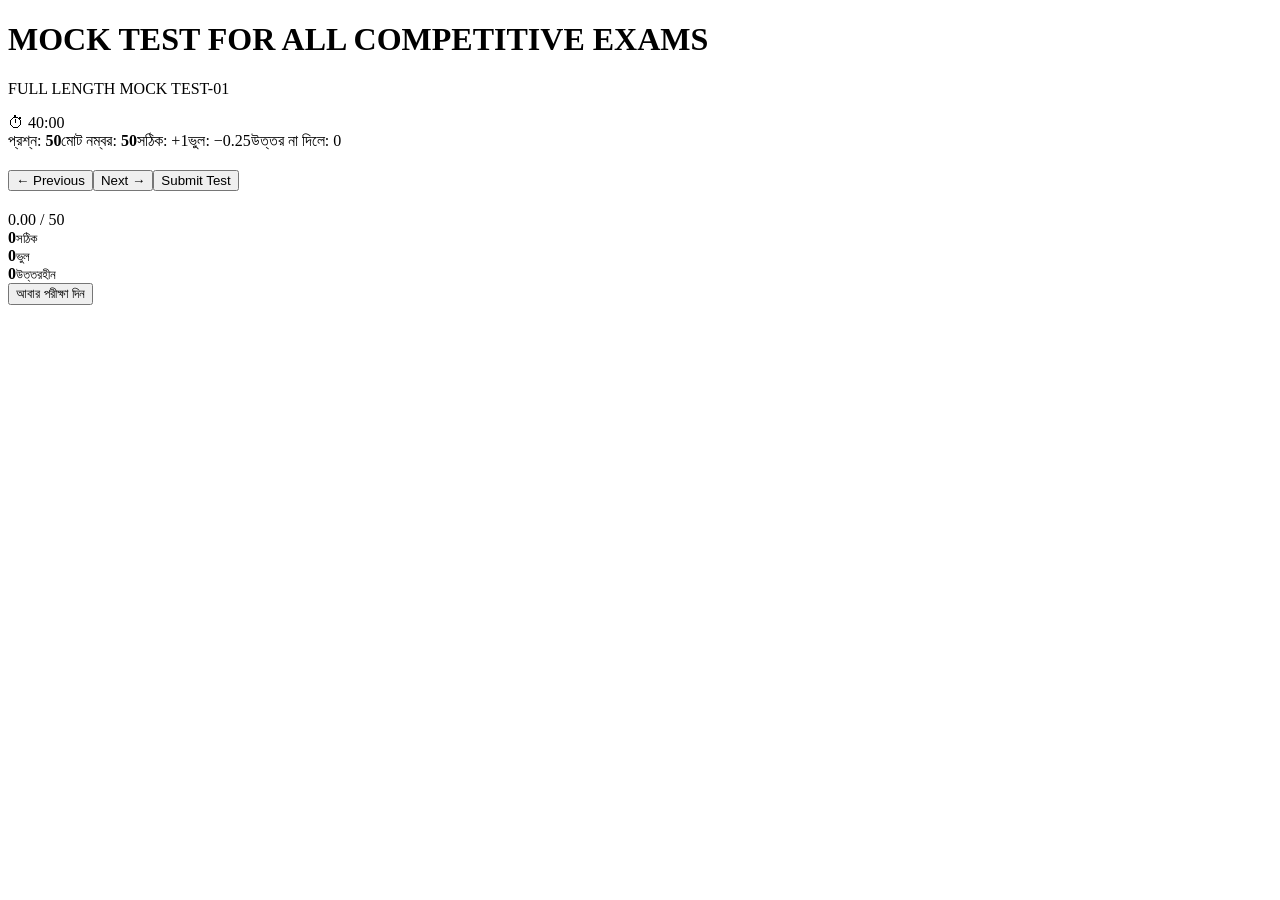
==== mock-test-2/index.html @ 3f82c24c "Create index.html" ====
<!doctype html>
<html lang="bn">
<head><meta charset="utf-8"><meta name="viewport" content="width=device-width,initial-scale=1">
<title>Mock Test 01</title><link rel="stylesheet" href="style.css"></head>
<body>
<div class="container">
<header><div><h1>MOCK TEST FOR ALL COMPETITIVE EXAMS</h1><p>FULL LENGTH MOCK TEST-01</p></div><div class="timer">⏱ <span id="timer">40:00</span></div></header>
<div class="info"><span>প্রশ্ন: <b id="totalQuestions">50</b></span><span>মোট নম্বর: <b id="totalMarks">50</b></span><span>সঠিক: +1</span><span>ভুল: −0.25</span><span>উত্তর না দিলে: 0</span></div>
<div id="testArea"><div class="progress"><div id="progress"></div></div><section class="card"><div id="questionNo" class="qno"></div><h2 id="questionText"></h2><div id="options"></div><div class="actions"><button id="prev">← Previous</button><button id="next">Next →</button><button id="submit" class="submit">Submit Test</button></div></section></div>
<section id="result" class="result hidden"><h2 id="resultTitle"></h2><div class="score"><span id="score">0.00</span> / 50</div><div class="stats"><div><b id="correct">0</b><small>সঠিক</small></div><div><b id="wrong">0</b><small>ভুল</small></div><div><b id="unanswered">0</b><small>উত্তরহীন</small></div></div><button id="restart" class="submit">আবার পরীক্ষা দিন</button></section>
</div>
<script src="questions.js"></script><script src="config.js"></script><script src="engine.js"></script>
</body></html>
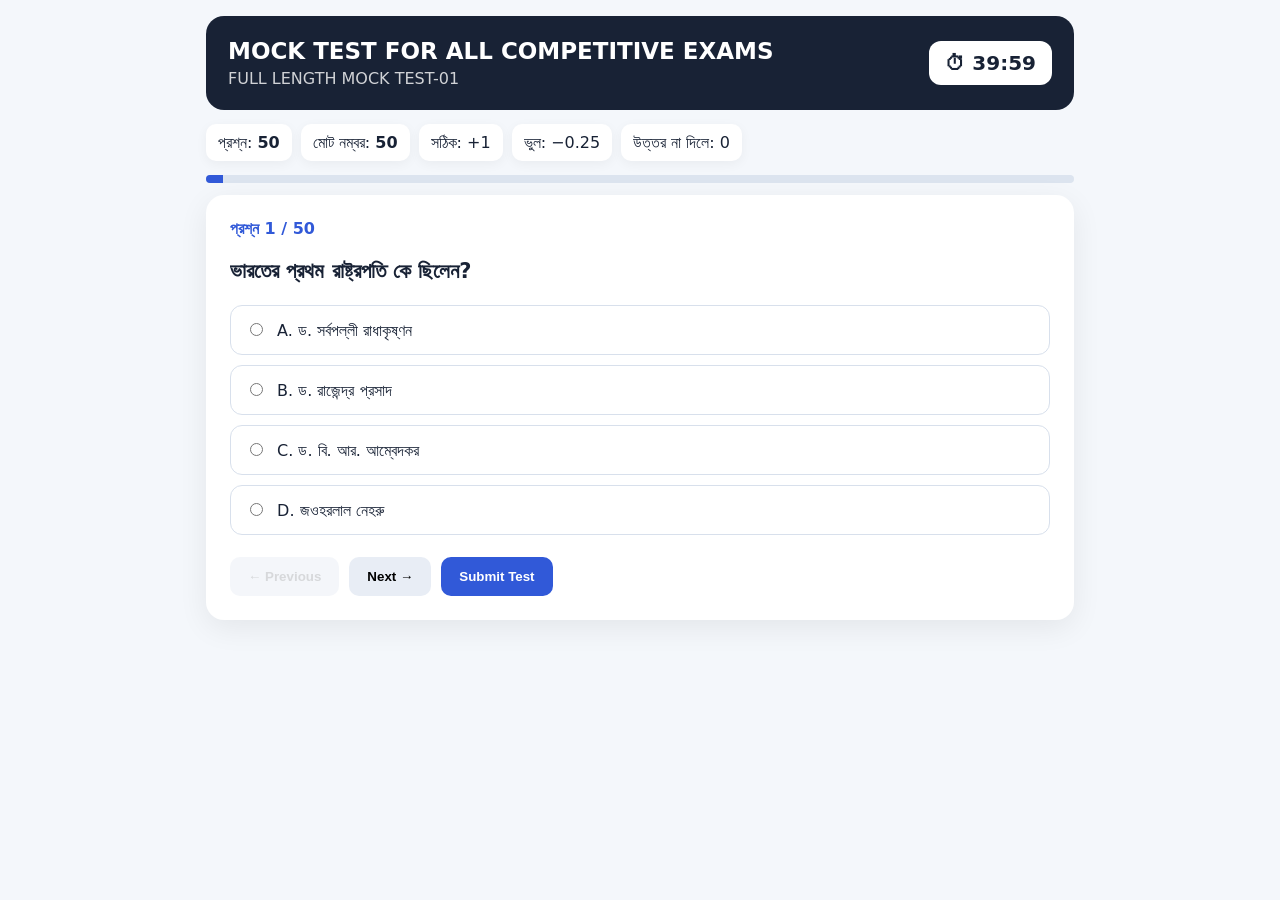
==== commit d24ea9ca: "Update index.html" ====
--- a/mock-test-2/index.html
+++ b/mock-test-2/index.html
@@ -1,7 +1,7 @@
 <!doctype html>
 <html lang="bn">
 <head><meta charset="utf-8"><meta name="viewport" content="width=device-width,initial-scale=1">
-<title>Mock Test 01</title><link rel="stylesheet" href="style.css"></head>
+<title>Mock Test 02</title><link rel="stylesheet" href="style.css"></head>
 <body>
 <div class="container">
 <header><div><h1>MOCK TEST FOR ALL COMPETITIVE EXAMS</h1><p>FULL LENGTH MOCK TEST-01</p></div><div class="timer">⏱ <span id="timer">40:00</span></div></header>
--- a/mock-test-2/style.css
+++ b/mock-test-2/style.css
@@ -0,0 +1 @@
+*{box-sizing:border-box}body{margin:0;font-family:system-ui,"Noto Sans Bengali",sans-serif;background:#f4f7fb;color:#182235}.container{max-width:900px;margin:auto;padding:16px}header{background:#182235;color:#fff;border-radius:18px;padding:22px;display:flex;justify-content:space-between;align-items:center;gap:15px}h1{margin:0;font-size:23px}header p{margin:5px 0 0;opacity:.8}.timer{background:#fff;color:#182235;border-radius:12px;padding:10px 16px;font-weight:800;font-size:20px;white-space:nowrap}.info{display:flex;flex-wrap:wrap;gap:9px;margin:14px 0}.info span{background:#fff;padding:9px 12px;border-radius:10px;box-shadow:0 3px 12px #0000000c}.progress{height:8px;background:#dce4ef;border-radius:8px;overflow:hidden;margin-bottom:12px}.progress div{height:100%;background:#3159d8;width:2%;transition:.2s}.card,.result{background:#fff;border-radius:18px;padding:24px;box-shadow:0 8px 30px #00000012}.qno{font-weight:800;color:#3159d8;margin-bottom:10px}h2{font-size:21px;line-height:1.55}.option{display:block;border:1px solid #d8e0ec;border-radius:12px;padding:14px;margin:10px 0;cursor:pointer}.option:hover{background:#f3f6ff}.option input{margin-right:9px}.actions{display:flex;gap:10px;flex-wrap:wrap;margin-top:22px}button{border:0;border-radius:10px;padding:12px 18px;font-weight:800;cursor:pointer;background:#e8edf5}button:disabled{opacity:.45}.submit{background:#3159d8;color:#fff}.hidden{display:none}.result{text-align:center}.score{font-size:48px;font-weight:900;margin:18px}.stats{display:flex;justify-content:center;gap:12px;flex-wrap:wrap}.stats div{min-width:110px;background:#f3f6fb;border-radius:14px;padding:14px}.stats b{display:block;font-size:28px}.stats small{display:block}@media(max-width:600px){header{flex-direction:column;align-items:flex-start}h1{font-size:19px}.card,.result{padding:17px}h2{font-size:18px}.actions button{flex:1}}
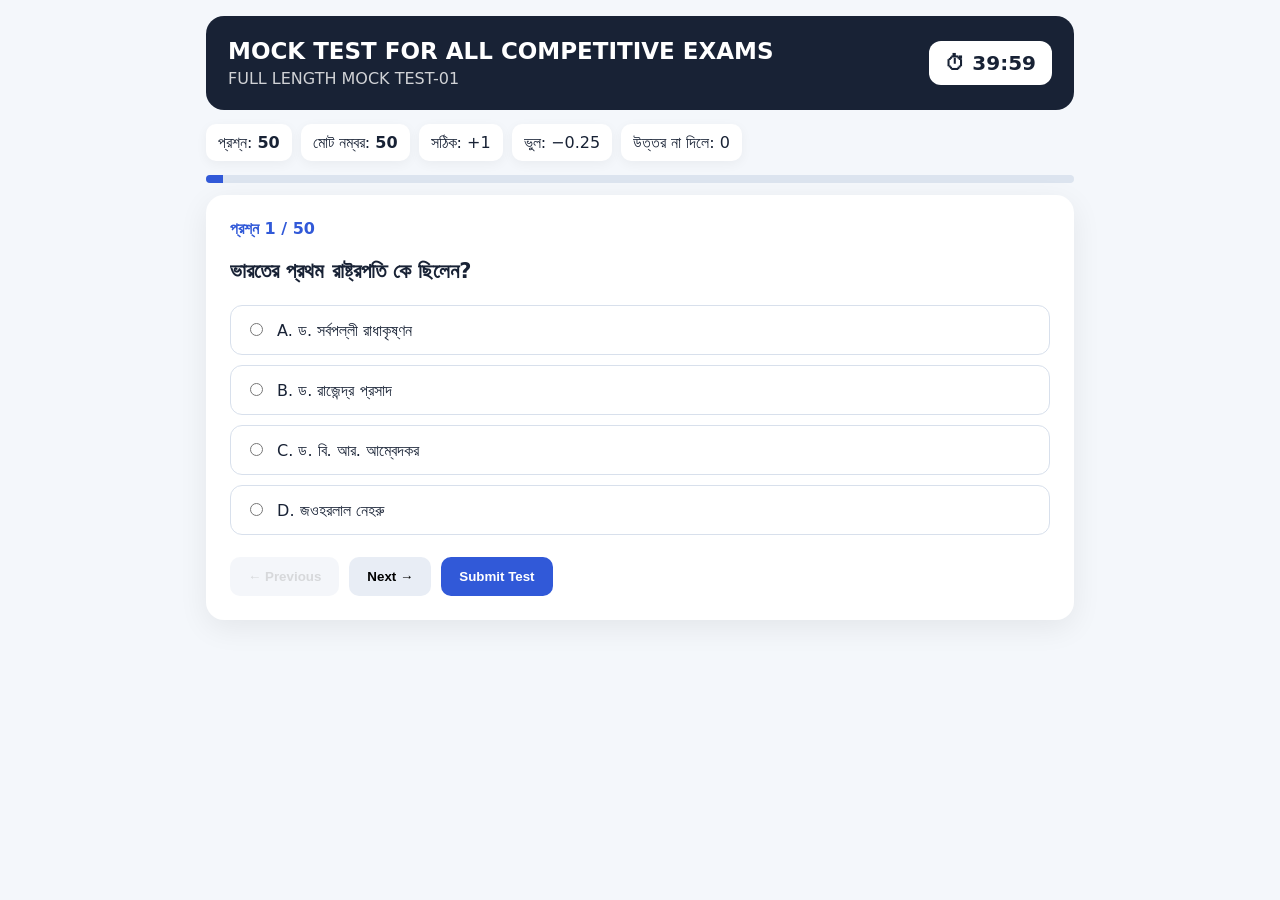
==== commit b4fb313a: "Update index.html" ====
--- a/mock-test-2/index.html
+++ b/mock-test-2/index.html
@@ -1,7 +1,7 @@
 <!doctype html>
 <html lang="bn">
 <head><meta charset="utf-8"><meta name="viewport" content="width=device-width,initial-scale=1">
-<title>Mock Test 02</title><link rel="stylesheet" href="style.css"></head>
+<title>Mock Test 01</title><link rel="stylesheet" href="style.css"></head>
 <body>
 <div class="container">
 <header><div><h1>MOCK TEST FOR ALL COMPETITIVE EXAMS</h1><p>FULL LENGTH MOCK TEST-01</p></div><div class="timer">⏱ <span id="timer">40:00</span></div></header>
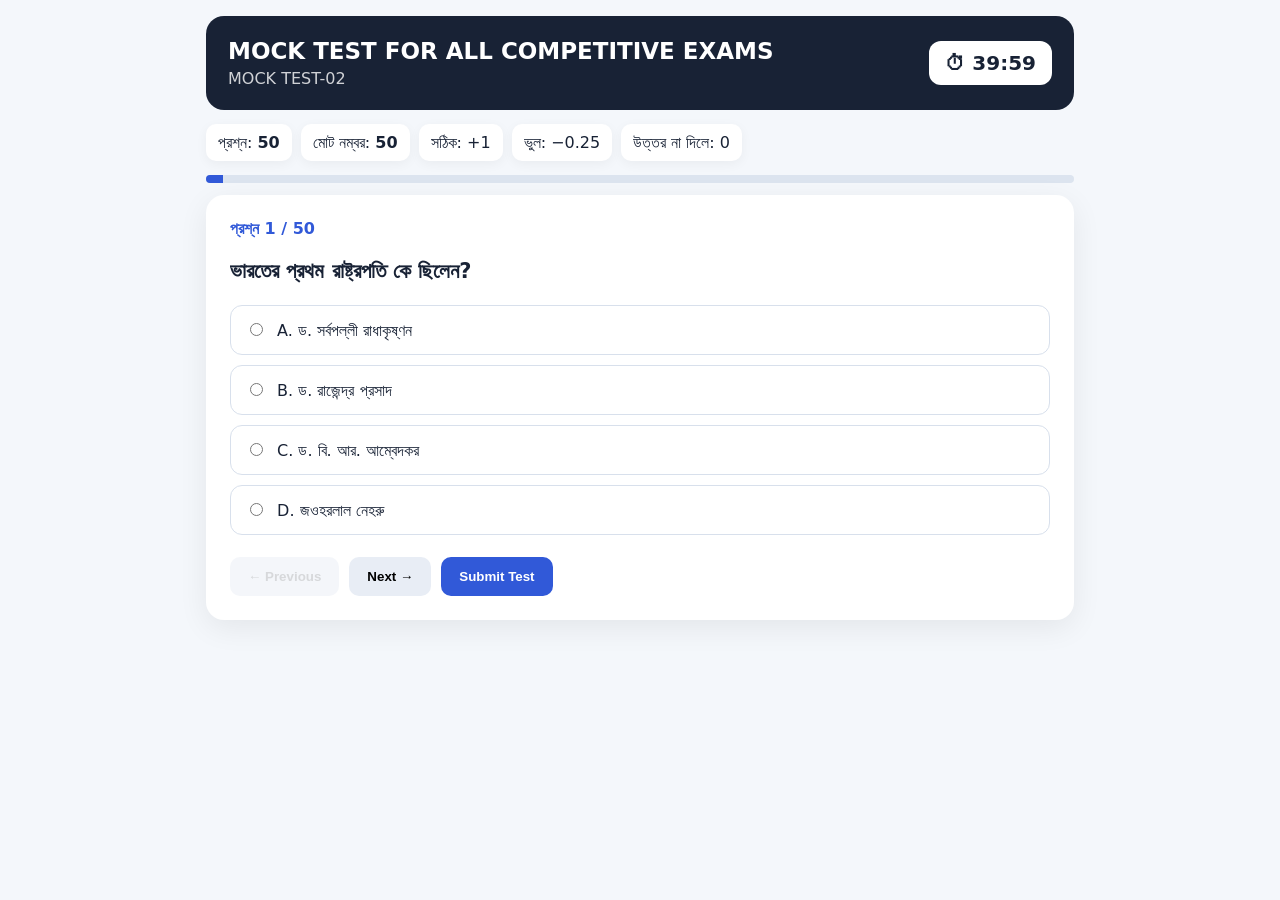
==== commit e0e3be5f: "Update index.html" ====
--- a/mock-test-2/index.html
+++ b/mock-test-2/index.html
@@ -1,10 +1,10 @@
 <!doctype html>
 <html lang="bn">
 <head><meta charset="utf-8"><meta name="viewport" content="width=device-width,initial-scale=1">
-<title>Mock Test 01</title><link rel="stylesheet" href="style.css"></head>
+<title>Mock Test 02</title><link rel="stylesheet" href="style.css"></head>
 <body>
 <div class="container">
-<header><div><h1>MOCK TEST FOR ALL COMPETITIVE EXAMS</h1><p>FULL LENGTH MOCK TEST-01</p></div><div class="timer">⏱ <span id="timer">40:00</span></div></header>
+<header><div><h1>MOCK TEST FOR ALL COMPETITIVE EXAMS</h1><p>MOCK TEST-02</p></div><div class="timer">⏱ <span id="timer">40:00</span></div></header>
 <div class="info"><span>প্রশ্ন: <b id="totalQuestions">50</b></span><span>মোট নম্বর: <b id="totalMarks">50</b></span><span>সঠিক: +1</span><span>ভুল: −0.25</span><span>উত্তর না দিলে: 0</span></div>
 <div id="testArea"><div class="progress"><div id="progress"></div></div><section class="card"><div id="questionNo" class="qno"></div><h2 id="questionText"></h2><div id="options"></div><div class="actions"><button id="prev">← Previous</button><button id="next">Next →</button><button id="submit" class="submit">Submit Test</button></div></section></div>
 <section id="result" class="result hidden"><h2 id="resultTitle"></h2><div class="score"><span id="score">0.00</span> / 50</div><div class="stats"><div><b id="correct">0</b><small>সঠিক</small></div><div><b id="wrong">0</b><small>ভুল</small></div><div><b id="unanswered">0</b><small>উত্তরহীন</small></div></div><button id="restart" class="submit">আবার পরীক্ষা দিন</button></section>
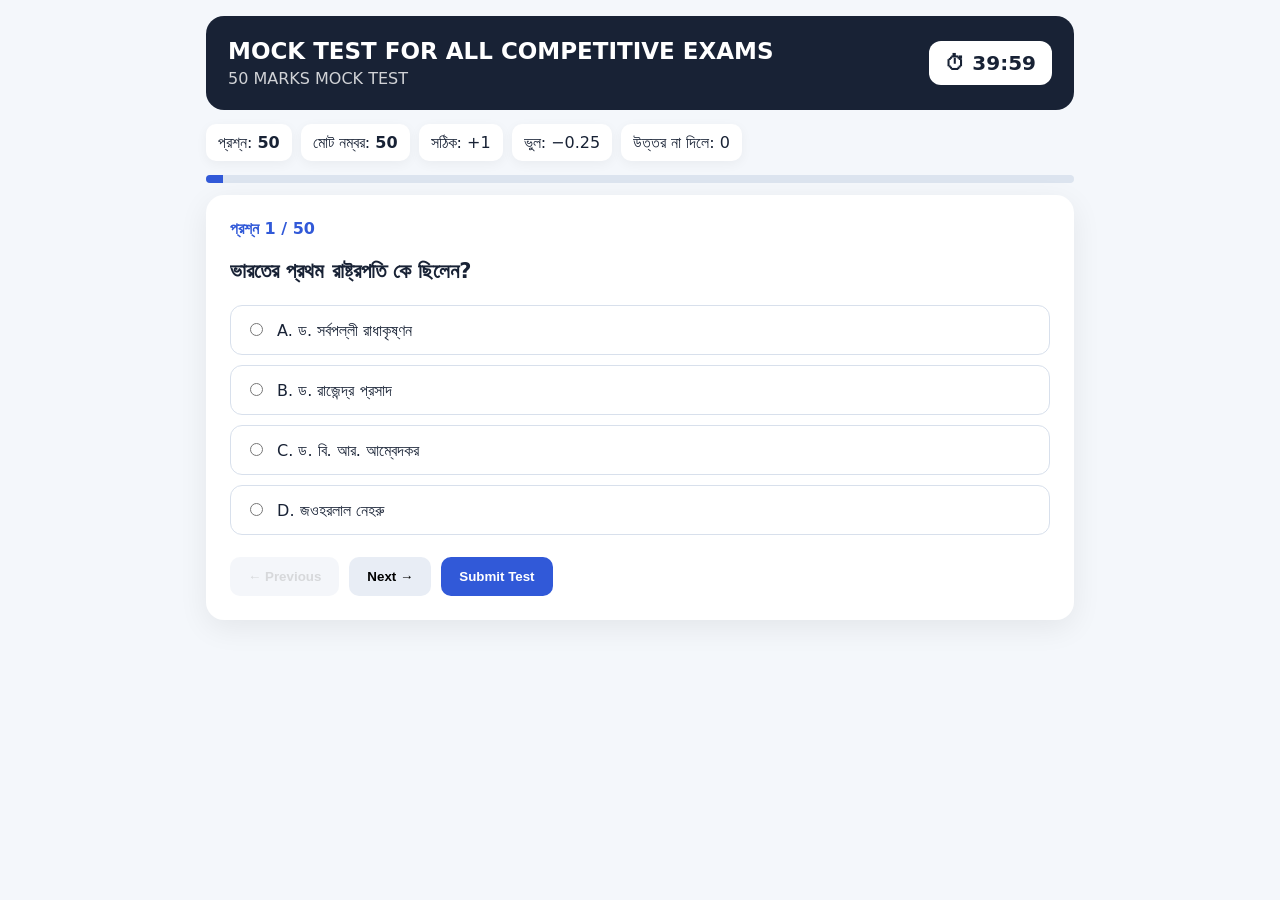
==== commit 946bd3bc: "Update index.html" ====
--- a/mock-test-2/index.html
+++ b/mock-test-2/index.html
@@ -1,13 +1,115 @@
 <!doctype html>
 <html lang="bn">
-<head><meta charset="utf-8"><meta name="viewport" content="width=device-width,initial-scale=1">
-<title>Mock Test 02</title><link rel="stylesheet" href="style.css"></head>
+<head>
+  <meta charset="utf-8">
+  <meta name="viewport" content="width=device-width,initial-scale=1">
+  <title>Mock Test</title>
+  <link rel="stylesheet" href="style.css">
+</head>
+
 <body>
+
 <div class="container">
-<header><div><h1>MOCK TEST FOR ALL COMPETITIVE EXAMS</h1><p>MOCK TEST-02</p></div><div class="timer">⏱ <span id="timer">40:00</span></div></header>
-<div class="info"><span>প্রশ্ন: <b id="totalQuestions">50</b></span><span>মোট নম্বর: <b id="totalMarks">50</b></span><span>সঠিক: +1</span><span>ভুল: −0.25</span><span>উত্তর না দিলে: 0</span></div>
-<div id="testArea"><div class="progress"><div id="progress"></div></div><section class="card"><div id="questionNo" class="qno"></div><h2 id="questionText"></h2><div id="options"></div><div class="actions"><button id="prev">← Previous</button><button id="next">Next →</button><button id="submit" class="submit">Submit Test</button></div></section></div>
-<section id="result" class="result hidden"><h2 id="resultTitle"></h2><div class="score"><span id="score">0.00</span> / 50</div><div class="stats"><div><b id="correct">0</b><small>সঠিক</small></div><div><b id="wrong">0</b><small>ভুল</small></div><div><b id="unanswered">0</b><small>উত্তরহীন</small></div></div><button id="restart" class="submit">আবার পরীক্ষা দিন</button></section>
+
+  <header>
+    <div>
+      <h1>MOCK TEST FOR ALL COMPETITIVE EXAMS</h1>
+      <p>50 MARKS MOCK TEST</p>
+    </div>
+
+    <div class="timer">
+      ⏱ <span id="timer">40:00</span>
+    </div>
+  </header>
+
+  <div class="info">
+    <span>প্রশ্ন: <b id="totalQuestions">50</b></span>
+    <span>মোট নম্বর: <b id="totalMarks">50</b></span>
+    <span>সঠিক: +1</span>
+    <span>ভুল: −0.25</span>
+    <span>উত্তর না দিলে: 0</span>
+  </div>
+
+  <!-- TEST AREA -->
+  <div id="testArea">
+
+    <div class="progress">
+      <div id="progress"></div>
+    </div>
+
+    <section class="card">
+
+      <div id="questionNo" class="qno"></div>
+
+      <h2 id="questionText"></h2>
+
+      <div id="options"></div>
+
+      <div class="actions">
+        <button id="prev">← Previous</button>
+        <button id="next">Next →</button>
+        <button id="submit" class="submit">Submit Test</button>
+      </div>
+
+    </section>
+
+  </div>
+
+
+  <!-- RESULT AREA -->
+  <section id="result" class="result hidden">
+
+    <h2 id="resultTitle"></h2>
+
+    <div class="score">
+      <span id="score">0.00</span> / 50
+    </div>
+
+    <div class="stats">
+
+      <div class="correctBox">
+        <b id="correct">0</b>
+        <small>সঠিক</small>
+      </div>
+
+      <div class="wrongBox">
+        <b id="wrong">0</b>
+        <small>ভুল</small>
+      </div>
+
+      <div class="unansweredBox">
+        <b id="unanswered">0</b>
+        <small>উত্তরহীন</small>
+      </div>
+
+    </div>
+
+
+    <!-- REVIEW -->
+    <div class="review-wrapper">
+
+      <div class="review-heading">
+        <h2>📋 উত্তরপত্র পর্যালোচনা</h2>
+        <p>আপনার উত্তর এবং সঠিক উত্তর মিলিয়ে দেখুন</p>
+      </div>
+
+      <div id="review"></div>
+
+    </div>
+
+
+    <button id="restart" class="submit restart-btn">
+      আবার পরীক্ষা দিন
+    </button>
+
+  </section>
+
 </div>
-<script src="questions.js"></script><script src="config.js"></script><script src="engine.js"></script>
-</body></html>
+
+
+<script src="questions.js"></script>
+<script src="config.js"></script>
+<script src="engine.js"></script>
+
+</body>
+</html>
--- a/mock-test-2/style.css
+++ b/mock-test-2/style.css
@@ -1 +1,530 @@
-*{box-sizing:border-box}body{margin:0;font-family:system-ui,"Noto Sans Bengali",sans-serif;background:#f4f7fb;color:#182235}.container{max-width:900px;margin:auto;padding:16px}header{background:#182235;color:#fff;border-radius:18px;padding:22px;display:flex;justify-content:space-between;align-items:center;gap:15px}h1{margin:0;font-size:23px}header p{margin:5px 0 0;opacity:.8}.timer{background:#fff;color:#182235;border-radius:12px;padding:10px 16px;font-weight:800;font-size:20px;white-space:nowrap}.info{display:flex;flex-wrap:wrap;gap:9px;margin:14px 0}.info span{background:#fff;padding:9px 12px;border-radius:10px;box-shadow:0 3px 12px #0000000c}.progress{height:8px;background:#dce4ef;border-radius:8px;overflow:hidden;margin-bottom:12px}.progress div{height:100%;background:#3159d8;width:2%;transition:.2s}.card,.result{background:#fff;border-radius:18px;padding:24px;box-shadow:0 8px 30px #00000012}.qno{font-weight:800;color:#3159d8;margin-bottom:10px}h2{font-size:21px;line-height:1.55}.option{display:block;border:1px solid #d8e0ec;border-radius:12px;padding:14px;margin:10px 0;cursor:pointer}.option:hover{background:#f3f6ff}.option input{margin-right:9px}.actions{display:flex;gap:10px;flex-wrap:wrap;margin-top:22px}button{border:0;border-radius:10px;padding:12px 18px;font-weight:800;cursor:pointer;background:#e8edf5}button:disabled{opacity:.45}.submit{background:#3159d8;color:#fff}.hidden{display:none}.result{text-align:center}.score{font-size:48px;font-weight:900;margin:18px}.stats{display:flex;justify-content:center;gap:12px;flex-wrap:wrap}.stats div{min-width:110px;background:#f3f6fb;border-radius:14px;padding:14px}.stats b{display:block;font-size:28px}.stats small{display:block}@media(max-width:600px){header{flex-direction:column;align-items:flex-start}h1{font-size:19px}.card,.result{padding:17px}h2{font-size:18px}.actions button{flex:1}}
+* {
+  box-sizing: border-box;
+}
+
+body {
+  margin: 0;
+  font-family: system-ui, "Noto Sans Bengali", sans-serif;
+  background: #f4f7fb;
+  color: #182235;
+}
+
+.container {
+  max-width: 900px;
+  margin: auto;
+  padding: 16px;
+}
+
+
+/* =========================
+   HEADER
+========================= */
+
+header {
+  background: #182235;
+  color: #fff;
+  border-radius: 18px;
+  padding: 22px;
+
+  display: flex;
+  justify-content: space-between;
+  align-items: center;
+
+  gap: 15px;
+}
+
+h1 {
+  margin: 0;
+  font-size: 23px;
+}
+
+header p {
+  margin: 5px 0 0;
+  opacity: .8;
+}
+
+.timer {
+  background: #fff;
+  color: #182235;
+
+  border-radius: 12px;
+
+  padding: 10px 16px;
+
+  font-weight: 800;
+  font-size: 20px;
+
+  white-space: nowrap;
+}
+
+
+/* =========================
+   INFO
+========================= */
+
+.info {
+  display: flex;
+  flex-wrap: wrap;
+  gap: 9px;
+
+  margin: 14px 0;
+}
+
+.info span {
+  background: #fff;
+
+  padding: 9px 12px;
+
+  border-radius: 10px;
+
+  box-shadow: 0 3px 12px #0000000c;
+}
+
+
+/* =========================
+   PROGRESS
+========================= */
+
+.progress {
+  height: 8px;
+
+  background: #dce4ef;
+
+  border-radius: 8px;
+
+  overflow: hidden;
+
+  margin-bottom: 12px;
+}
+
+.progress div {
+  height: 100%;
+
+  background: #3159d8;
+
+  width: 2%;
+
+  transition: .2s;
+}
+
+
+/* =========================
+   QUESTION CARD
+========================= */
+
+.card,
+.result {
+  background: #fff;
+
+  border-radius: 18px;
+
+  padding: 24px;
+
+  box-shadow: 0 8px 30px #00000012;
+}
+
+.qno {
+  font-weight: 800;
+
+  color: #3159d8;
+
+  margin-bottom: 10px;
+}
+
+h2 {
+  font-size: 21px;
+
+  line-height: 1.55;
+}
+
+
+/* =========================
+   OPTIONS
+========================= */
+
+.option {
+  display: block;
+
+  border: 1px solid #d8e0ec;
+
+  border-radius: 12px;
+
+  padding: 14px;
+
+  margin: 10px 0;
+
+  cursor: pointer;
+
+  transition: .15s;
+}
+
+.option:hover {
+  background: #f3f6ff;
+}
+
+.option input {
+  margin-right: 9px;
+}
+
+
+/* =========================
+   BUTTONS
+========================= */
+
+.actions {
+  display: flex;
+
+  gap: 10px;
+
+  flex-wrap: wrap;
+
+  margin-top: 22px;
+}
+
+button {
+  border: 0;
+
+  border-radius: 10px;
+
+  padding: 12px 18px;
+
+  font-weight: 800;
+
+  cursor: pointer;
+
+  background: #e8edf5;
+}
+
+button:disabled {
+  opacity: .45;
+}
+
+.submit {
+  background: #3159d8;
+
+  color: #fff;
+}
+
+.hidden {
+  display: none;
+}
+
+
+/* =========================
+   RESULT
+========================= */
+
+.result {
+  text-align: center;
+}
+
+.score {
+  font-size: 48px;
+
+  font-weight: 900;
+
+  margin: 18px;
+}
+
+.stats {
+  display: flex;
+
+  justify-content: center;
+
+  gap: 12px;
+
+  flex-wrap: wrap;
+}
+
+.stats div {
+  min-width: 110px;
+
+  background: #f3f6fb;
+
+  border-radius: 14px;
+
+  padding: 14px;
+}
+
+.stats b {
+  display: block;
+
+  font-size: 28px;
+}
+
+.stats small {
+  display: block;
+}
+
+
+/* =========================
+   REVIEW SECTION
+========================= */
+
+.review-wrapper {
+  margin-top: 30px;
+
+  text-align: left;
+}
+
+.review-heading {
+  background: #f3f6ff;
+
+  border-radius: 15px;
+
+  padding: 18px;
+
+  margin-bottom: 18px;
+
+  border-left: 5px solid #3159d8;
+}
+
+.review-heading h2 {
+  margin: 0;
+
+  font-size: 22px;
+}
+
+.review-heading p {
+  margin: 6px 0 0;
+
+  color: #667085;
+
+  font-size: 14px;
+}
+
+
+/* =========================
+   REVIEW CARD
+========================= */
+
+.review-card {
+  background: #fff;
+
+  border: 1px solid #dfe5ee;
+
+  border-radius: 16px;
+
+  padding: 18px;
+
+  margin-bottom: 18px;
+
+  box-shadow: 0 4px 15px #0000000a;
+}
+
+.review-question {
+  display: flex;
+
+  gap: 10px;
+
+  align-items: flex-start;
+
+  margin-bottom: 14px;
+
+  font-weight: 700;
+
+  line-height: 1.55;
+}
+
+.review-number {
+  background: #3159d8;
+
+  color: #fff;
+
+  padding: 5px 9px;
+
+  border-radius: 8px;
+
+  white-space: nowrap;
+
+  font-size: 13px;
+}
+
+.review-question-text {
+  flex: 1;
+}
+
+
+/* =========================
+   REVIEW OPTIONS
+========================= */
+
+.review-options {
+  display: flex;
+
+  flex-direction: column;
+
+  gap: 8px;
+}
+
+.review-option {
+  display: flex;
+
+  align-items: center;
+
+  gap: 8px;
+
+  border: 1px solid #e0e5ec;
+
+  border-radius: 10px;
+
+  padding: 11px 12px;
+
+  line-height: 1.45;
+
+  background: #fff;
+}
+
+.review-letter {
+  font-weight: 800;
+
+  min-width: 24px;
+}
+
+.review-option-text {
+  flex: 1;
+}
+
+
+/* Correct Answer */
+
+.review-correct {
+  border: 1px solid #35a66f;
+
+  background: #edf9f3;
+}
+
+.correct-label {
+  color: #188653;
+
+  font-weight: 800;
+
+  font-size: 13px;
+
+  white-space: nowrap;
+}
+
+
+/* Wrong User Answer */
+
+.review-wrong {
+  border: 1px solid #e05252;
+
+  background: #fff0f0;
+}
+
+.wrong-label {
+  color: #d22d2d;
+
+  font-weight: 800;
+
+  font-size: 13px;
+
+  white-space: nowrap;
+}
+
+
+/* =========================
+   REVIEW STATUS
+========================= */
+
+.review-status {
+  margin-top: 12px;
+
+  padding: 11px 13px;
+
+  border-radius: 10px;
+
+  font-size: 14px;
+
+  font-weight: 600;
+}
+
+.review-status strong {
+  margin-left: 6px;
+}
+
+
+/* Correct */
+
+.status-correct {
+  background: #edf9f3;
+
+  color: #188653;
+}
+
+
+/* Wrong */
+
+.status-wrong {
+  background: #fff0f0;
+
+  color: #c72d2d;
+}
+
+
+/* Unanswered */
+
+.status-unanswered {
+  background: #f4f5f7;
+
+  color: #667085;
+}
+
+
+/* =========================
+   RESTART
+========================= */
+
+.restart-btn {
+  margin-top: 25px;
+}
+
+
+/* =========================
+   MOBILE
+========================= */
+
+@media(max-width:600px) {
+
+  header {
+    flex-direction: column;
+
+    align-items: flex-start;
+  }
+
+  h1 {
+    font-size: 19px;
+  }
+
+  .card,
+  .result {
+    padding: 17px;
+  }
+
+  h2 {
+    font-size: 18px;
+  }
+
+  .actions button {
+    flex: 1;
+  }
+
+  .review-card {
+    padding: 13px;
+  }
+
+  .review-question {
+    flex-direction: column;
+  }
+
+  .review-option {
+    align-items: flex-start;
+  }
+
+  .correct-label,
+  .wrong-label {
+    font-size: 11px;
+  }
+
+  }
